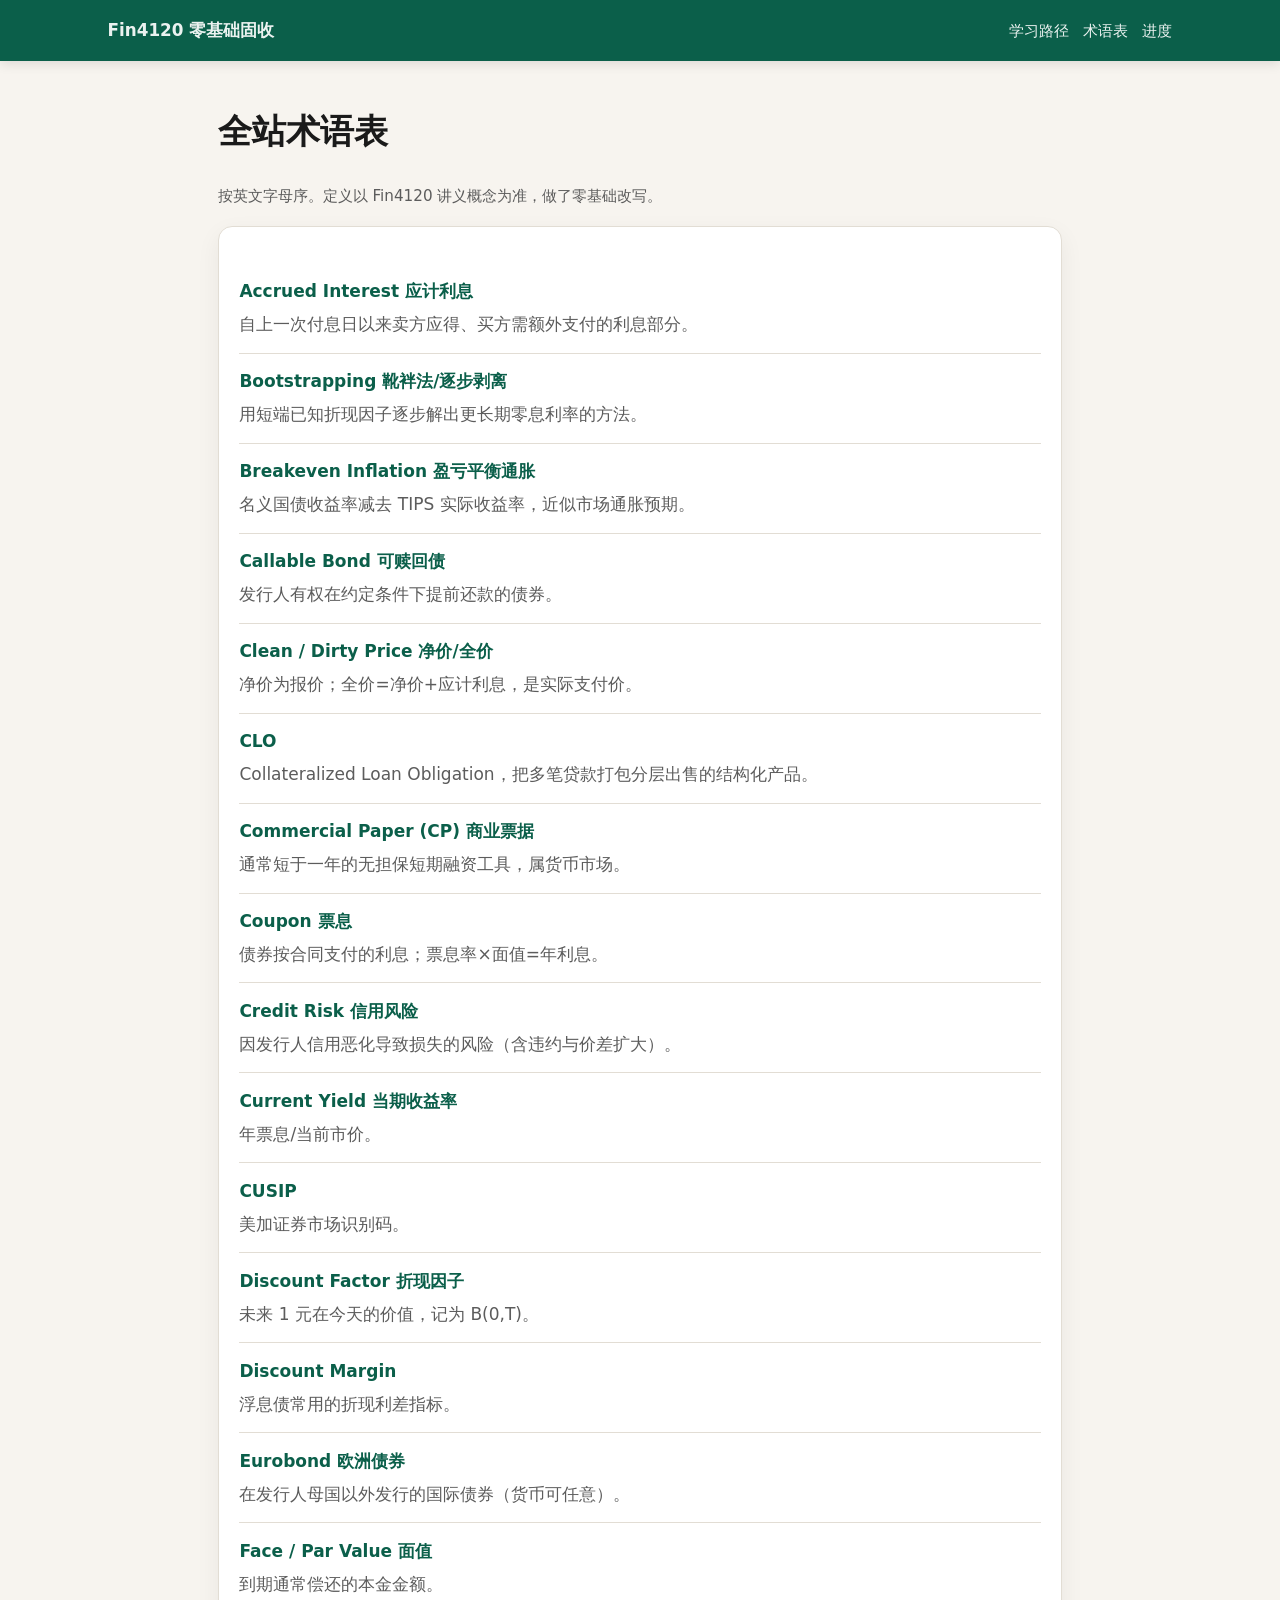
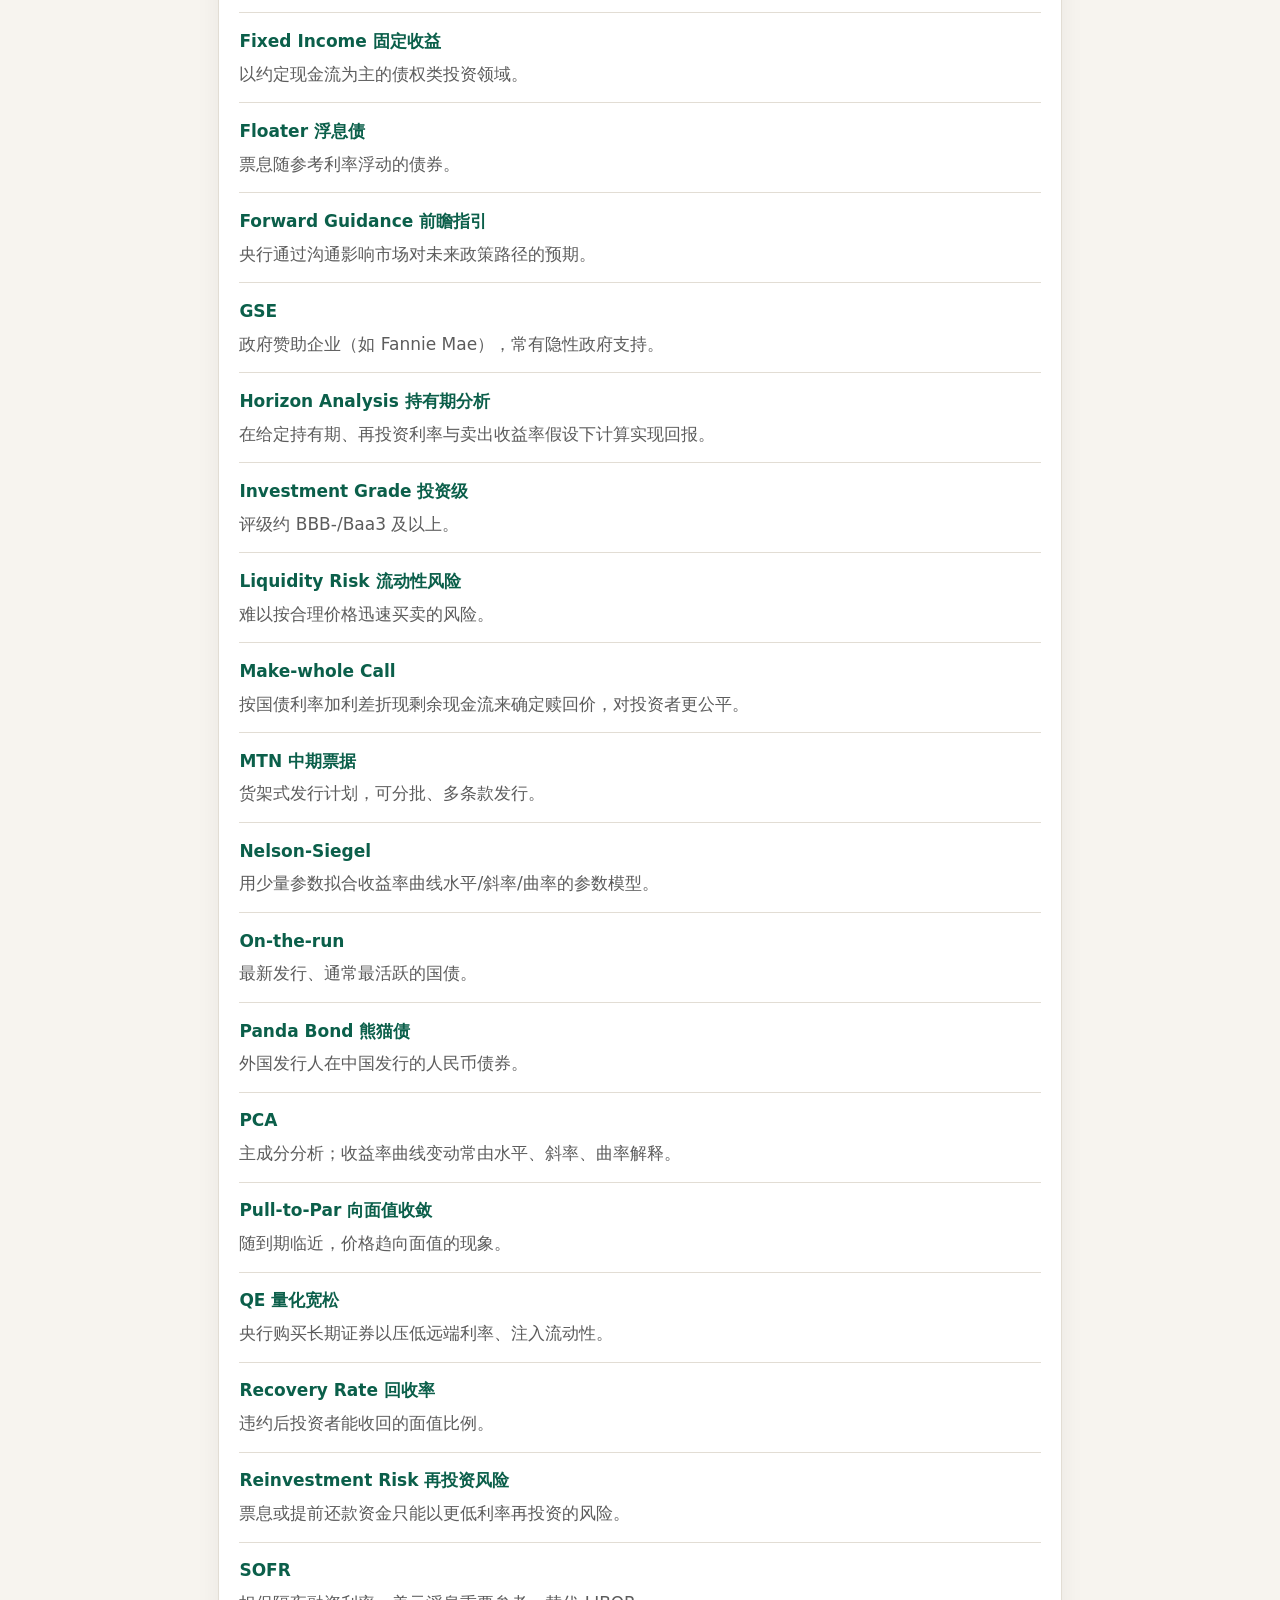
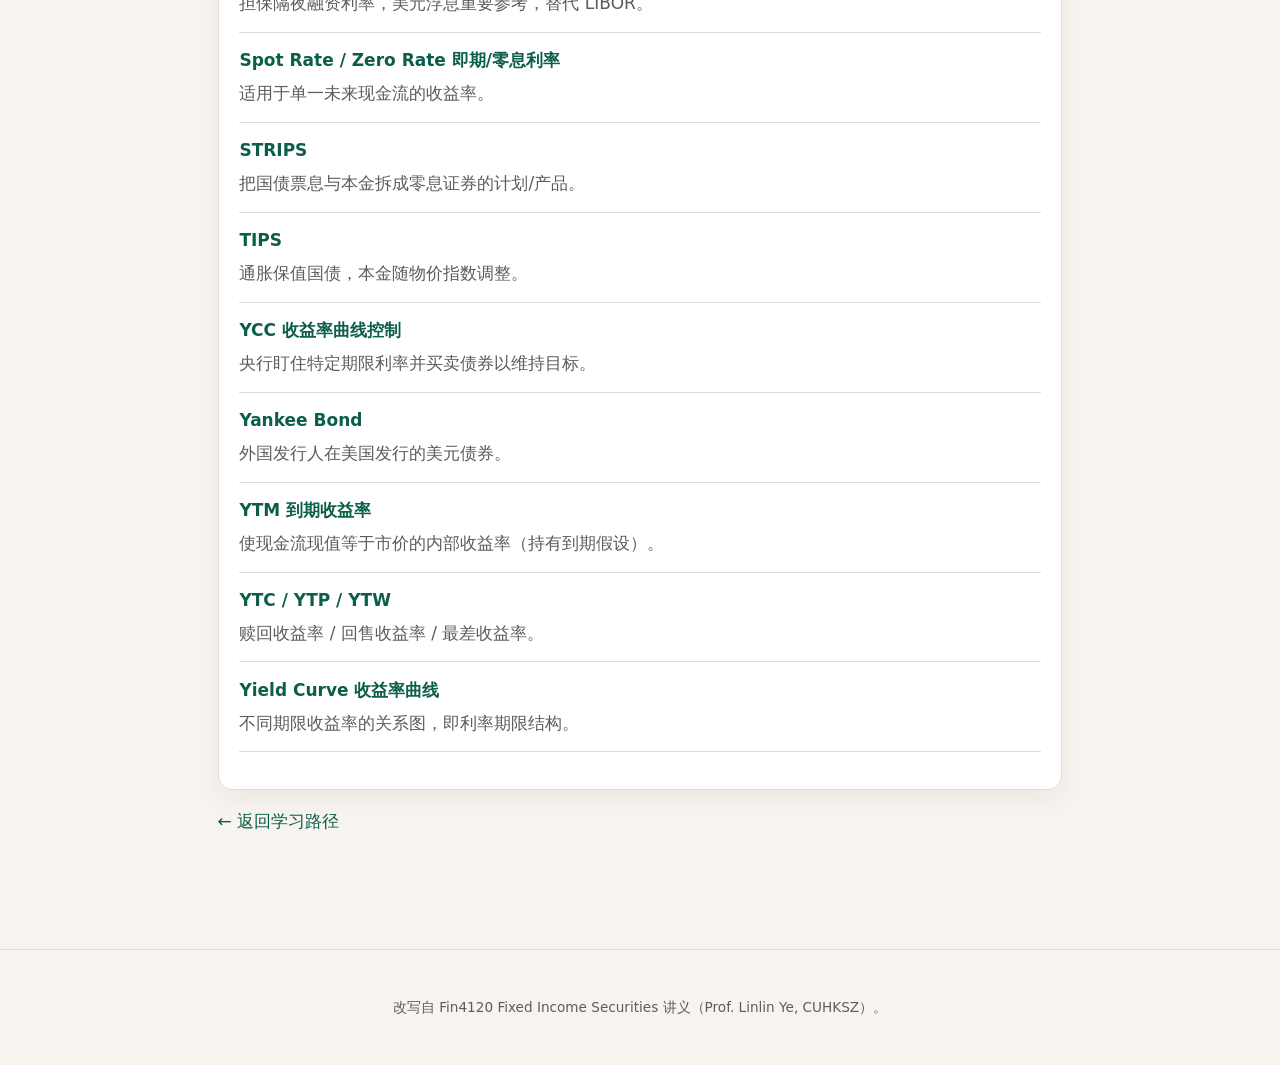
==== glossary.html @ bc619f91 "Add Fin4120 beginner fixed-income learning site" ====
<!DOCTYPE html>
<html lang="zh-CN">
<head>
<meta charset="utf-8">
<meta name="viewport" content="width=device-width, initial-scale=1">
<title>术语表 · Fin4120 零基础学习站</title>
<link rel="stylesheet" href="assets/style.css">
</head>
<body>
<header class="site">
  <div class="inner">
    <a class="brand" href="index.html">Fin4120 零基础固收</a>
    <nav>
      <a href="index.html">学习路径</a>
      <a href="glossary.html">术语表</a>
      <a href="index.html#progress">进度</a>
    </nav>
  </div>
</header>
<div class="wrap">
  <h1>全站术语表</h1>
  <p class="muted">按英文字母序。定义以 Fin4120 讲义概念为准，做了零基础改写。</p>
  <div class="card">
    <dl>
    <div class="glossary-item"><dt>Accrued Interest 应计利息</dt><dd>自上一次付息日以来卖方应得、买方需额外支付的利息部分。</dd></div>
<div class="glossary-item"><dt>Bootstrapping 靴袢法/逐步剥离</dt><dd>用短端已知折现因子逐步解出更长期零息利率的方法。</dd></div>
<div class="glossary-item"><dt>Breakeven Inflation 盈亏平衡通胀</dt><dd>名义国债收益率减去 TIPS 实际收益率，近似市场通胀预期。</dd></div>
<div class="glossary-item"><dt>Callable Bond 可赎回债</dt><dd>发行人有权在约定条件下提前还款的债券。</dd></div>
<div class="glossary-item"><dt>Clean / Dirty Price 净价/全价</dt><dd>净价为报价；全价=净价+应计利息，是实际支付价。</dd></div>
<div class="glossary-item"><dt>CLO</dt><dd>Collateralized Loan Obligation，把多笔贷款打包分层出售的结构化产品。</dd></div>
<div class="glossary-item"><dt>Commercial Paper (CP) 商业票据</dt><dd>通常短于一年的无担保短期融资工具，属货币市场。</dd></div>
<div class="glossary-item"><dt>Coupon 票息</dt><dd>债券按合同支付的利息；票息率×面值=年利息。</dd></div>
<div class="glossary-item"><dt>Credit Risk 信用风险</dt><dd>因发行人信用恶化导致损失的风险（含违约与价差扩大）。</dd></div>
<div class="glossary-item"><dt>Current Yield 当期收益率</dt><dd>年票息/当前市价。</dd></div>
<div class="glossary-item"><dt>CUSIP</dt><dd>美加证券市场识别码。</dd></div>
<div class="glossary-item"><dt>Discount Factor 折现因子</dt><dd>未来 1 元在今天的价值，记为 B(0,T)。</dd></div>
<div class="glossary-item"><dt>Discount Margin</dt><dd>浮息债常用的折现利差指标。</dd></div>
<div class="glossary-item"><dt>Eurobond 欧洲债券</dt><dd>在发行人母国以外发行的国际债券（货币可任意）。</dd></div>
<div class="glossary-item"><dt>Face / Par Value 面值</dt><dd>到期通常偿还的本金金额。</dd></div>
<div class="glossary-item"><dt>Fixed Income 固定收益</dt><dd>以约定现金流为主的债权类投资领域。</dd></div>
<div class="glossary-item"><dt>Floater 浮息债</dt><dd>票息随参考利率浮动的债券。</dd></div>
<div class="glossary-item"><dt>Forward Guidance 前瞻指引</dt><dd>央行通过沟通影响市场对未来政策路径的预期。</dd></div>
<div class="glossary-item"><dt>GSE</dt><dd>政府赞助企业（如 Fannie Mae），常有隐性政府支持。</dd></div>
<div class="glossary-item"><dt>Horizon Analysis 持有期分析</dt><dd>在给定持有期、再投资利率与卖出收益率假设下计算实现回报。</dd></div>
<div class="glossary-item"><dt>Investment Grade 投资级</dt><dd>评级约 BBB-/Baa3 及以上。</dd></div>
<div class="glossary-item"><dt>Liquidity Risk 流动性风险</dt><dd>难以按合理价格迅速买卖的风险。</dd></div>
<div class="glossary-item"><dt>Make-whole Call</dt><dd>按国债利率加利差折现剩余现金流来确定赎回价，对投资者更公平。</dd></div>
<div class="glossary-item"><dt>MTN 中期票据</dt><dd>货架式发行计划，可分批、多条款发行。</dd></div>
<div class="glossary-item"><dt>Nelson-Siegel</dt><dd>用少量参数拟合收益率曲线水平/斜率/曲率的参数模型。</dd></div>
<div class="glossary-item"><dt>On-the-run</dt><dd>最新发行、通常最活跃的国债。</dd></div>
<div class="glossary-item"><dt>Panda Bond 熊猫债</dt><dd>外国发行人在中国发行的人民币债券。</dd></div>
<div class="glossary-item"><dt>PCA</dt><dd>主成分分析；收益率曲线变动常由水平、斜率、曲率解释。</dd></div>
<div class="glossary-item"><dt>Pull-to-Par 向面值收敛</dt><dd>随到期临近，价格趋向面值的现象。</dd></div>
<div class="glossary-item"><dt>QE 量化宽松</dt><dd>央行购买长期证券以压低远端利率、注入流动性。</dd></div>
<div class="glossary-item"><dt>Recovery Rate 回收率</dt><dd>违约后投资者能收回的面值比例。</dd></div>
<div class="glossary-item"><dt>Reinvestment Risk 再投资风险</dt><dd>票息或提前还款资金只能以更低利率再投资的风险。</dd></div>
<div class="glossary-item"><dt>SOFR</dt><dd>担保隔夜融资利率，美元浮息重要参考，替代 LIBOR。</dd></div>
<div class="glossary-item"><dt>Spot Rate / Zero Rate 即期/零息利率</dt><dd>适用于单一未来现金流的收益率。</dd></div>
<div class="glossary-item"><dt>STRIPS</dt><dd>把国债票息与本金拆成零息证券的计划/产品。</dd></div>
<div class="glossary-item"><dt>TIPS</dt><dd>通胀保值国债，本金随物价指数调整。</dd></div>
<div class="glossary-item"><dt>YCC 收益率曲线控制</dt><dd>央行盯住特定期限利率并买卖债券以维持目标。</dd></div>
<div class="glossary-item"><dt>Yankee Bond</dt><dd>外国发行人在美国发行的美元债券。</dd></div>
<div class="glossary-item"><dt>YTM 到期收益率</dt><dd>使现金流现值等于市价的内部收益率（持有到期假设）。</dd></div>
<div class="glossary-item"><dt>YTC / YTP / YTW</dt><dd>赎回收益率 / 回售收益率 / 最差收益率。</dd></div>
<div class="glossary-item"><dt>Yield Curve 收益率曲线</dt><dd>不同期限收益率的关系图，即利率期限结构。</dd></div>
    </dl>
  </div>
  <p><a href="index.html">← 返回学习路径</a></p>
</div>
<footer class="site">
  <p>改写自 Fin4120 Fixed Income Securities 讲义（Prof. Linlin Ye, CUHKSZ）。</p>
</footer>
<script src="assets/app.js"></script>
</body>
</html>
---- assets/style.css ----
:root {
  --bg: #f7f4ef;
  --card: #ffffff;
  --ink: #1a1a1a;
  --muted: #5c5c5c;
  --accent: #0b5f4a;
  --accent-soft: #d8efe6;
  --warn: #8a4b00;
  --warn-bg: #fff3e0;
  --tip: #1a3a6b;
  --tip-bg: #e8f0ff;
  --border: #e2ddd4;
  --radius: 14px;
  --shadow: 0 8px 24px rgba(26,26,26,.06);
  --max: 880px;
  --font: system-ui, -apple-system, "Segoe UI", "PingFang SC", "Hiragino Sans GB", "Microsoft YaHei", sans-serif;
  --mono: ui-monospace, "SF Mono", Menlo, Consolas, monospace;
}
* { box-sizing: border-box; }
html { scroll-behavior: smooth; }
body {
  margin: 0;
  font-family: var(--font);
  color: var(--ink);
  background: var(--bg);
  line-height: 1.7;
  font-size: 17px;
}
a { color: var(--accent); text-decoration: none; }
a:hover { text-decoration: underline; }
.wrap { max-width: var(--max); margin: 0 auto; padding: 1.25rem 1.1rem 4rem; }
header.site {
  background: var(--accent);
  color: #fff;
  padding: 1rem 0;
  position: sticky; top: 0; z-index: 20;
  box-shadow: 0 2px 12px rgba(0,0,0,.12);
}
header.site .inner {
  max-width: 1100px; margin: 0 auto; padding: 0 1.1rem;
  display: flex; align-items: center; gap: 1rem; flex-wrap: wrap;
}
header.site a { color: #fff; opacity: .92; }
header.site a:hover { opacity: 1; }
header.site .brand { font-weight: 700; font-size: 1.05rem; margin-right: auto; }
header.site nav { display: flex; gap: .9rem; flex-wrap: wrap; font-size: .92rem; }
.hero {
  background: linear-gradient(145deg, #0b5f4a 0%, #147a5e 55%, #1a8a6c 100%);
  color: #fff; border-radius: var(--radius); padding: 2rem 1.6rem; margin: 1.4rem 0 1.8rem;
  box-shadow: var(--shadow);
}
.hero h1 { margin: 0 0 .5rem; font-size: clamp(1.5rem, 4vw, 2.1rem); line-height: 1.25; }
.hero p { margin: .4rem 0; opacity: .95; max-width: 42rem; }
.badge {
  display: inline-block; background: rgba(255,255,255,.18);
  padding: .2rem .65rem; border-radius: 999px; font-size: .8rem; margin-bottom: .8rem;
}
.card {
  background: var(--card); border: 1px solid var(--border);
  border-radius: var(--radius); padding: 1.25rem 1.3rem; margin: 1rem 0;
  box-shadow: var(--shadow);
}
.card h2, .card h3 { margin-top: 0; }
h2 { font-size: 1.35rem; color: var(--accent); }
h3 { font-size: 1.12rem; }
.muted { color: var(--muted); font-size: .95rem; }
.grid {
  display: grid; gap: .9rem;
  grid-template-columns: repeat(auto-fill, minmax(240px, 1fr));
}
.mod-card {
  display: block; background: var(--card); border: 1px solid var(--border);
  border-radius: var(--radius); padding: 1.1rem 1.15rem; color: inherit;
  transition: transform .15s, box-shadow .15s; box-shadow: var(--shadow);
}
.mod-card:hover { transform: translateY(-2px); box-shadow: 0 12px 28px rgba(26,26,26,.1); text-decoration: none; }
.mod-card .num {
  font-size: .78rem; font-weight: 700; letter-spacing: .04em;
  color: var(--accent); text-transform: uppercase;
}
.mod-card h3 { margin: .35rem 0 .4rem; font-size: 1.05rem; }
.mod-card p { margin: 0; color: var(--muted); font-size: .9rem; }
.mod-card.done { border-color: var(--accent); background: #f3fbf7; }
.callout {
  border-radius: 12px; padding: 1rem 1.1rem; margin: 1.1rem 0;
  border-left: 4px solid;
}
.callout.analogy { background: var(--tip-bg); border-color: var(--tip); }
.callout.warn { background: var(--warn-bg); border-color: var(--warn); }
.callout.tip { background: var(--accent-soft); border-color: var(--accent); }
.callout .label { font-weight: 700; font-size: .85rem; margin-bottom: .35rem; letter-spacing: .02em; }
.example {
  background: #faf8f4; border: 1px dashed #cfc7b8; border-radius: 12px;
  padding: 1rem 1.1rem; margin: 1rem 0; font-size: .96rem;
}
.example .tag {
  display: inline-block; background: #efe8da; color: #5a4a2e;
  font-size: .75rem; font-weight: 700; padding: .15rem .5rem; border-radius: 6px; margin-bottom: .5rem;
}
.formula {
  font-family: var(--mono); background: #1e2a28; color: #e8f5f0;
  padding: .85rem 1rem; border-radius: 10px; overflow-x: auto; font-size: .9rem;
  margin: .8rem 0;
}
.quiz { margin: 1.2rem 0; }
.q {
  background: var(--card); border: 1px solid var(--border); border-radius: 12px;
  padding: .95rem 1.05rem; margin: .7rem 0;
}
.q .qtext { font-weight: 600; margin-bottom: .55rem; }
.q button {
  background: var(--accent); color: #fff; border: 0; border-radius: 8px;
  padding: .4rem .85rem; cursor: pointer; font-size: .88rem;
}
.q button:hover { filter: brightness(1.08); }
.q .ans {
  display: none; margin-top: .7rem; padding: .7rem .85rem;
  background: var(--accent-soft); border-radius: 8px; font-size: .94rem;
}
.q.open .ans { display: block; }
.progress-bar-wrap {
  background: #e8e4dc; border-radius: 999px; height: 10px; overflow: hidden; margin: .6rem 0 1rem;
}
.progress-bar { height: 100%; background: var(--accent); width: 0%; transition: width .3s; }
.checklist label {
  display: flex; align-items: flex-start; gap: .55rem;
  padding: .45rem 0; cursor: pointer;
}
.checklist input { margin-top: .35rem; width: 1.05rem; height: 1.05rem; accent-color: var(--accent); }
.nav-mod {
  display: flex; justify-content: space-between; gap: 1rem; flex-wrap: wrap;
  margin-top: 2rem; padding-top: 1.2rem; border-top: 1px solid var(--border);
}
.nav-mod a {
  background: var(--card); border: 1px solid var(--border); border-radius: 10px;
  padding: .7rem 1rem; color: var(--ink); max-width: 46%;
}
.nav-mod a:hover { border-color: var(--accent); text-decoration: none; }
.nav-mod .dir { font-size: .75rem; color: var(--muted); display: block; }
.term {
  border-bottom: 1.5px dotted var(--accent); cursor: help;
}
.glossary-item {
  border-bottom: 1px solid var(--border); padding: .85rem 0;
}
.glossary-item dt { font-weight: 700; color: var(--accent); }
.glossary-item dd { margin: .25rem 0 0; color: var(--muted); }
.toc { columns: 2; gap: 1.5rem; }
@media (max-width: 640px) {
  .toc { columns: 1; }
  .nav-mod a { max-width: 100%; }
  body { font-size: 16px; }
}
footer.site {
  text-align: center; color: var(--muted); font-size: .85rem;
  padding: 2rem 1rem; border-top: 1px solid var(--border); margin-top: 2rem;
}
.road {
  display: flex; flex-direction: column; gap: .35rem; margin: 1rem 0;
}
.road .step {
  display: flex; gap: .75rem; align-items: flex-start;
  padding: .55rem .7rem; border-radius: 10px; background: #fff;
  border: 1px solid var(--border);
}
.road .step .n {
  flex: 0 0 1.8rem; height: 1.8rem; border-radius: 50%;
  background: var(--accent); color: #fff; display: grid; place-items: center;
  font-size: .8rem; font-weight: 700;
}
ul.clean { padding-left: 1.15rem; }
ul.clean li { margin: .35rem 0; }
table.simple {
  width: 100%; border-collapse: collapse; font-size: .92rem; margin: .8rem 0;
}
table.simple th, table.simple td {
  border: 1px solid var(--border); padding: .5rem .65rem; text-align: left; vertical-align: top;
}
table.simple th { background: #f0ebe3; }
.done-mark { color: var(--accent); font-weight: 700; }
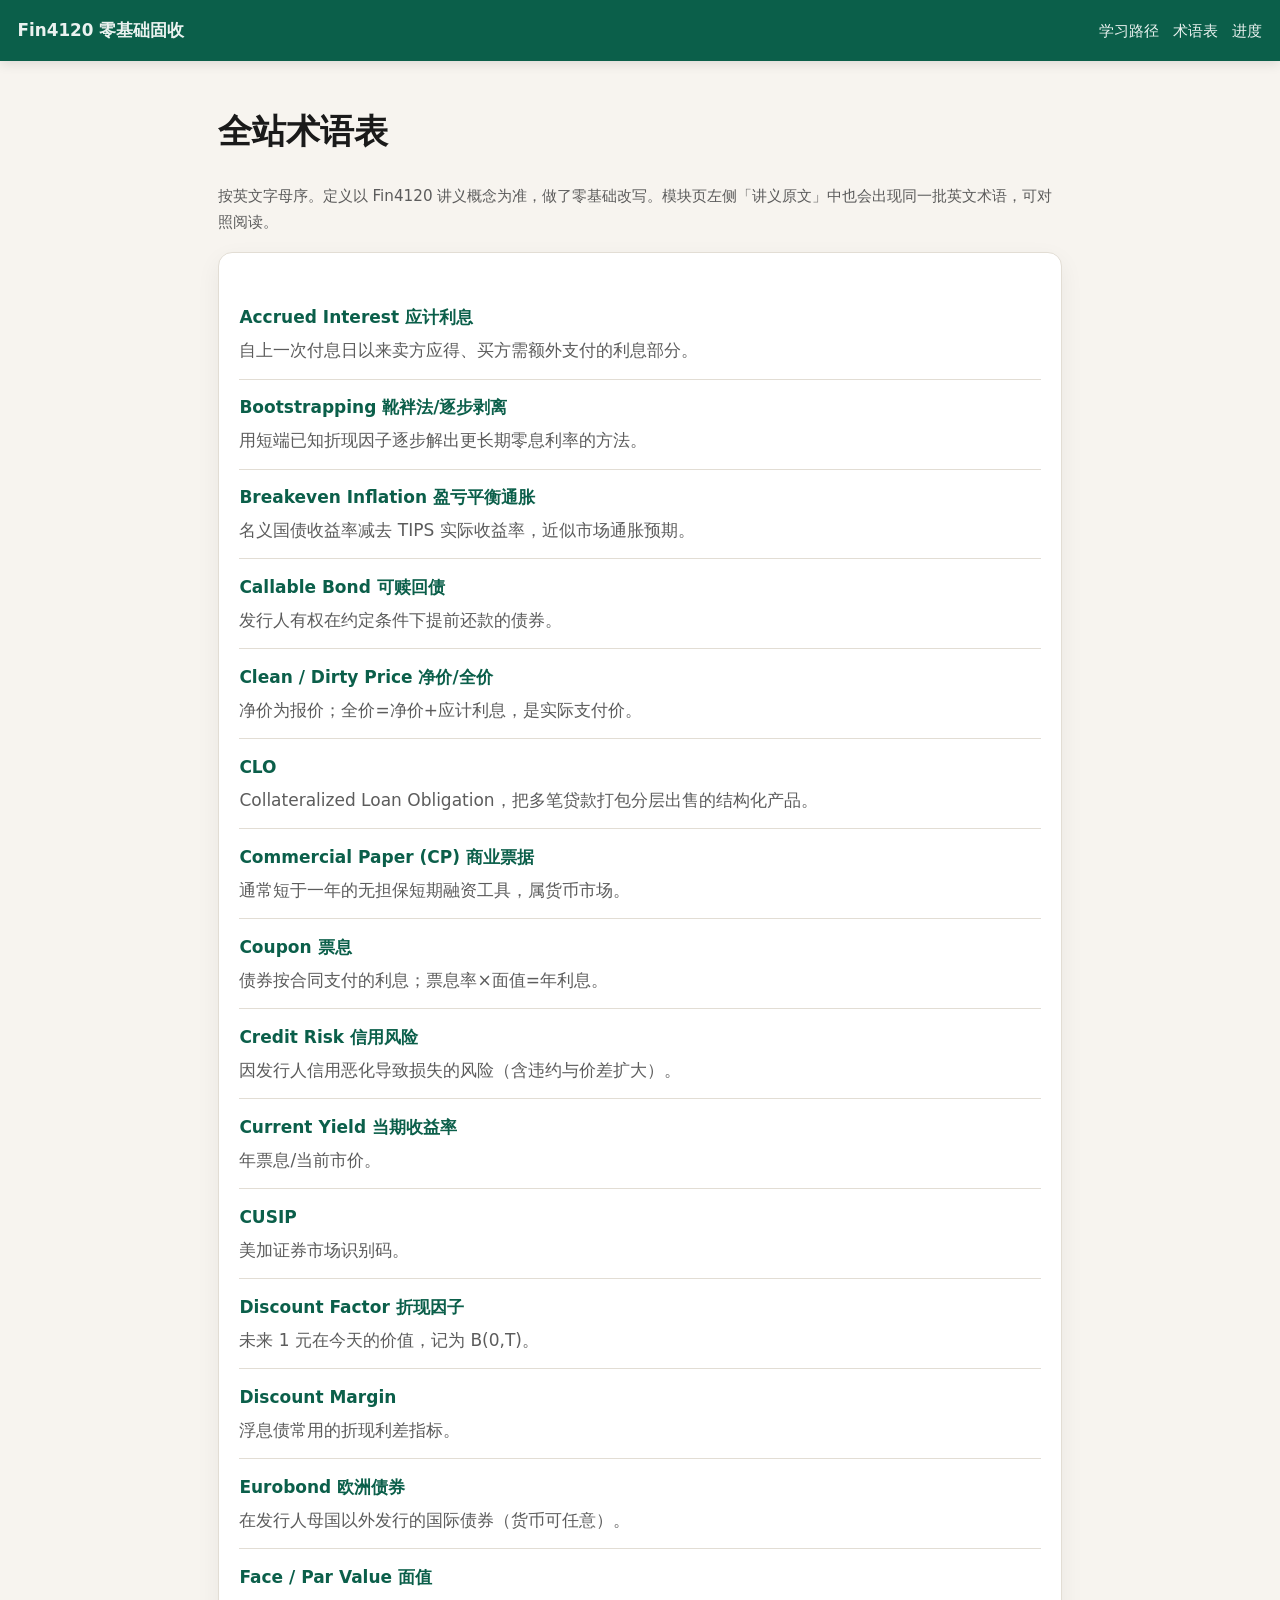
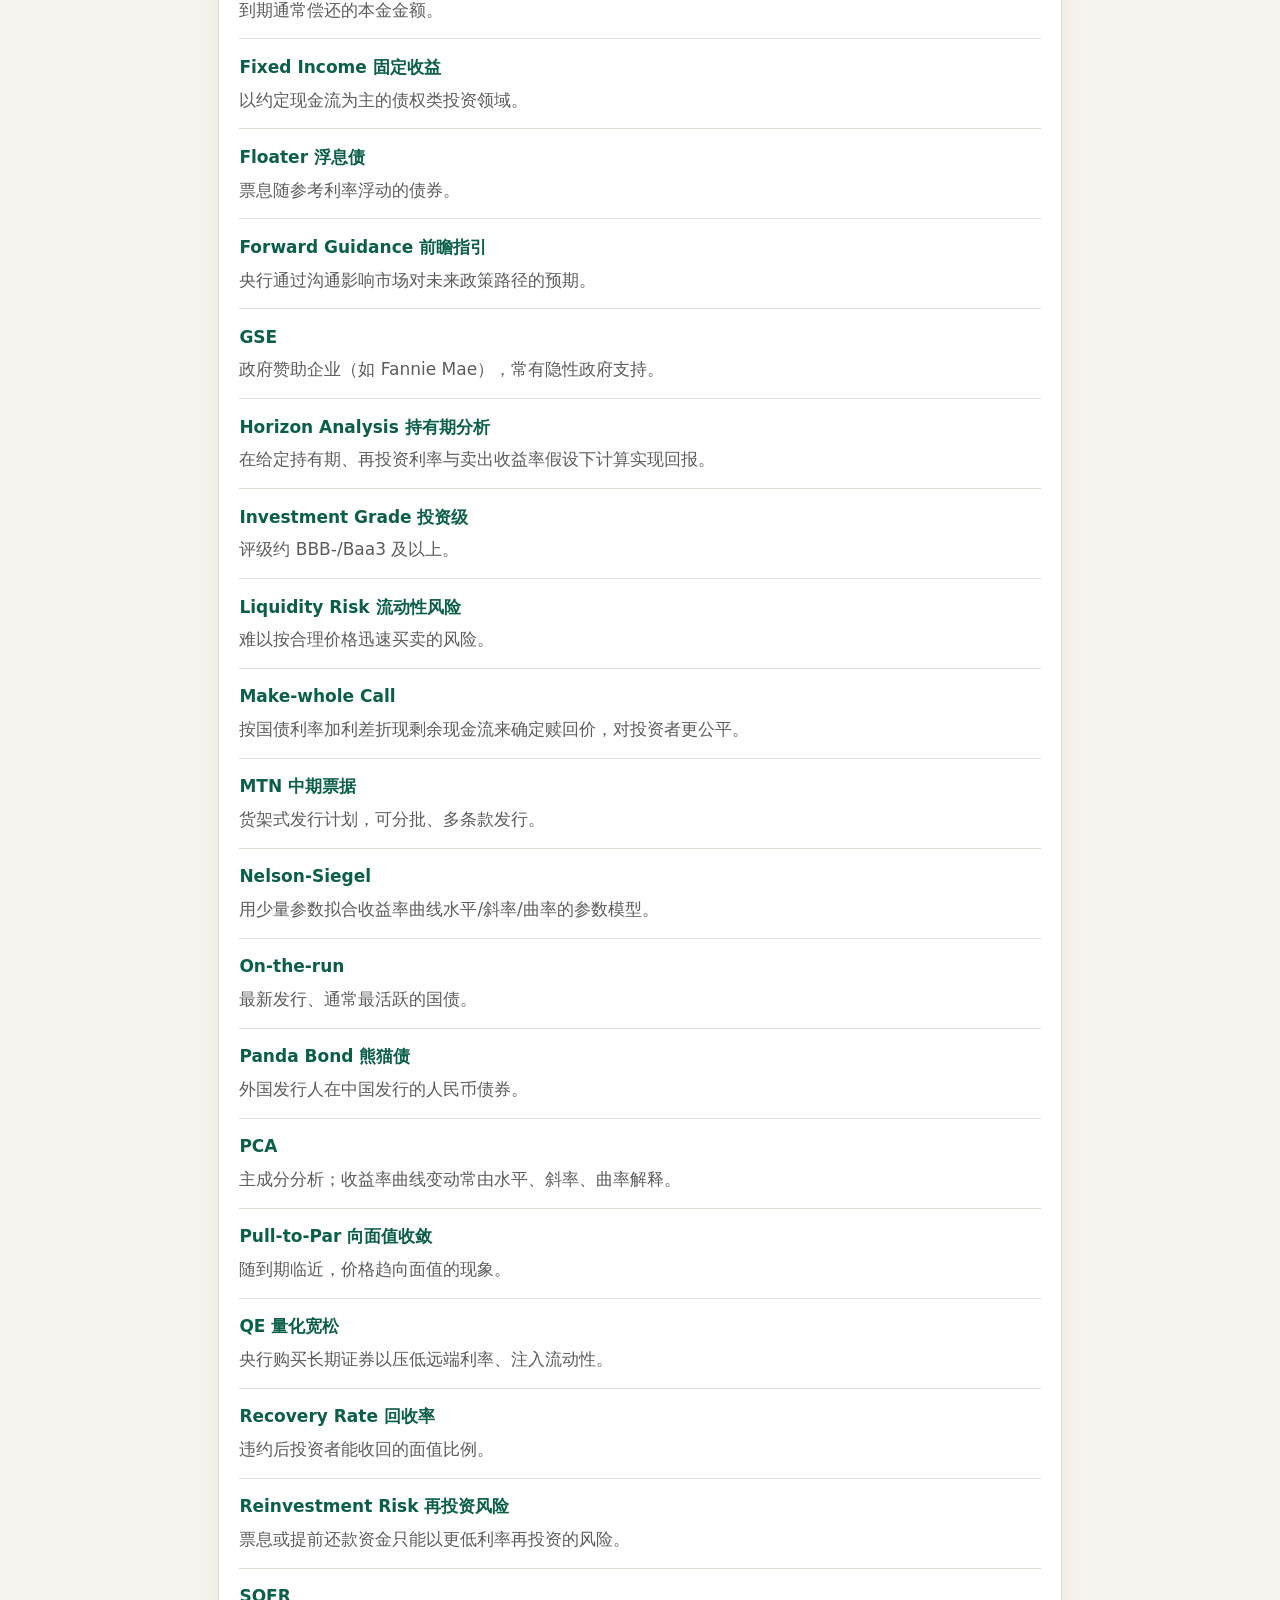
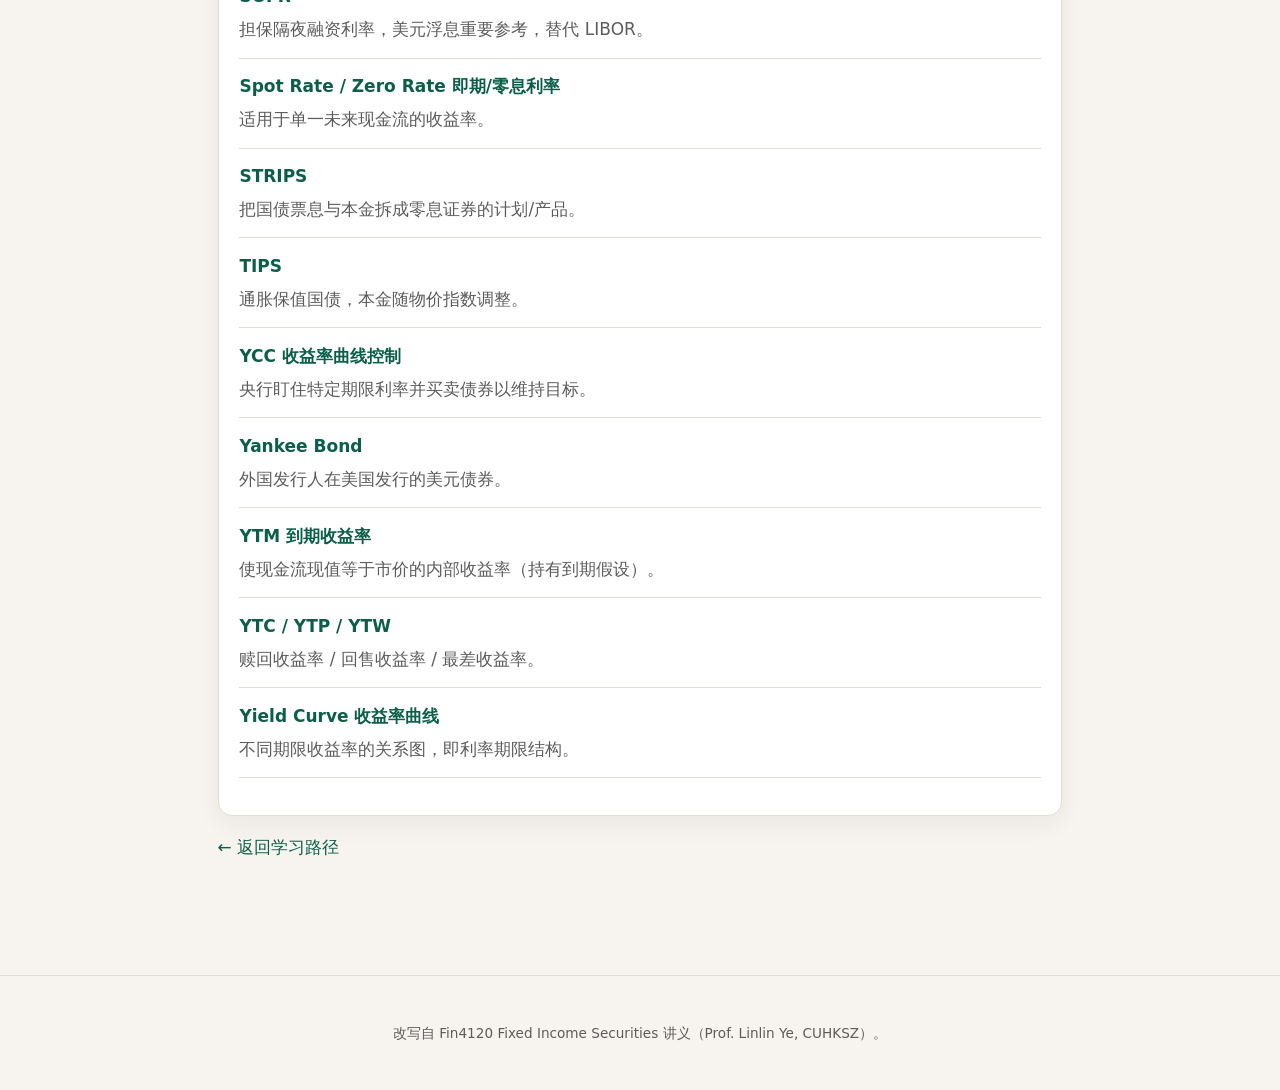
==== commit 6120967f: "Rebuild site as dual-pane lecture + 解析对照 Show Fin4120 slide text on the left and beginner Chinese ex" ====
--- a/glossary.html
+++ b/glossary.html
@@ -19,7 +19,7 @@
 </header>
 <div class="wrap">
   <h1>全站术语表</h1>
-  <p class="muted">按英文字母序。定义以 Fin4120 讲义概念为准，做了零基础改写。</p>
+  <p class="muted">按英文字母序。定义以 Fin4120 讲义概念为准，做了零基础改写。模块页左侧「讲义原文」中也会出现同一批英文术语，可对照阅读。</p>
   <div class="card">
     <dl>
     <div class="glossary-item"><dt>Accrued Interest 应计利息</dt><dd>自上一次付息日以来卖方应得、买方需额外支付的利息部分。</dd></div>
--- a/assets/style.css
+++ b/assets/style.css
@@ -9,10 +9,15 @@
   --warn-bg: #fff3e0;
   --tip: #1a3a6b;
   --tip-bg: #e8f0ff;
+  --lecture-bg: #fbfaf7;
+  --lecture-border: #d9d2c4;
+  --explain-bg: #f3faf7;
+  --explain-border: #b7d9cc;
   --border: #e2ddd4;
   --radius: 14px;
   --shadow: 0 8px 24px rgba(26,26,26,.06);
   --max: 880px;
+  --wide: 1280px;
   --font: system-ui, -apple-system, "Segoe UI", "PingFang SC", "Hiragino Sans GB", "Microsoft YaHei", sans-serif;
   --mono: ui-monospace, "SF Mono", Menlo, Consolas, monospace;
 }
@@ -29,6 +34,7 @@
 a { color: var(--accent); text-decoration: none; }
 a:hover { text-decoration: underline; }
 .wrap { max-width: var(--max); margin: 0 auto; padding: 1.25rem 1.1rem 4rem; }
+.wrap.wide { max-width: var(--wide); }
 header.site {
   background: var(--accent);
   color: #fff;
@@ -37,7 +43,7 @@
   box-shadow: 0 2px 12px rgba(0,0,0,.12);
 }
 header.site .inner {
-  max-width: 1100px; margin: 0 auto; padding: 0 1.1rem;
+  max-width: var(--wide); margin: 0 auto; padding: 0 1.1rem;
   display: flex; align-items: center; gap: 1rem; flex-wrap: wrap;
 }
 header.site a { color: #fff; opacity: .92; }
@@ -50,7 +56,7 @@
   box-shadow: var(--shadow);
 }
 .hero h1 { margin: 0 0 .5rem; font-size: clamp(1.5rem, 4vw, 2.1rem); line-height: 1.25; }
-.hero p { margin: .4rem 0; opacity: .95; max-width: 42rem; }
+.hero p { margin: .4rem 0; opacity: .95; max-width: 48rem; }
 .badge {
   display: inline-block; background: rgba(255,255,255,.18);
   padding: .2rem .65rem; border-radius: 999px; font-size: .8rem; margin-bottom: .8rem;
@@ -61,9 +67,15 @@
   box-shadow: var(--shadow);
 }
 .card h2, .card h3 { margin-top: 0; }
+h1.mod-title { font-size: clamp(1.35rem, 3vw, 1.85rem); margin: .2rem 0 0.6rem; color: var(--ink); }
 h2 { font-size: 1.35rem; color: var(--accent); }
 h3 { font-size: 1.12rem; }
 .muted { color: var(--muted); font-size: .95rem; }
+.source-note {
+  font-size: .88rem; color: var(--muted); background: #fff;
+  border: 1px dashed var(--border); border-radius: 10px;
+  padding: .7rem .9rem; margin: .6rem 0 1.2rem;
+}
 .grid {
   display: grid; gap: .9rem;
   grid-template-columns: repeat(auto-fill, minmax(240px, 1fr));
@@ -137,20 +149,13 @@
 }
 .nav-mod a:hover { border-color: var(--accent); text-decoration: none; }
 .nav-mod .dir { font-size: .75rem; color: var(--muted); display: block; }
-.term {
-  border-bottom: 1.5px dotted var(--accent); cursor: help;
-}
+.term { border-bottom: 1.5px dotted var(--accent); cursor: help; }
 .glossary-item {
   border-bottom: 1px solid var(--border); padding: .85rem 0;
 }
 .glossary-item dt { font-weight: 700; color: var(--accent); }
 .glossary-item dd { margin: .25rem 0 0; color: var(--muted); }
 .toc { columns: 2; gap: 1.5rem; }
-@media (max-width: 640px) {
-  .toc { columns: 1; }
-  .nav-mod a { max-width: 100%; }
-  body { font-size: 16px; }
-}
 footer.site {
   text-align: center; color: var(--muted); font-size: .85rem;
   padding: 2rem 1rem; border-top: 1px solid var(--border); margin-top: 2rem;
@@ -178,3 +183,97 @@
 }
 table.simple th { background: #f0ebe3; }
 .done-mark { color: var(--accent); font-weight: 700; }
+
+/* Dual pane */
+.dual-legend {
+  display: flex; gap: .8rem; flex-wrap: wrap; margin: .4rem 0 1rem; font-size: .88rem;
+}
+.dual-legend span {
+  display: inline-flex; align-items: center; gap: .4rem;
+  padding: .25rem .65rem; border-radius: 999px; border: 1px solid var(--border); background: #fff;
+}
+.dual-legend .dot { width: .65rem; height: .65rem; border-radius: 50%; display: inline-block; }
+.dual-legend .dot.L { background: #c4a574; }
+.dual-legend .dot.R { background: var(--accent); }
+
+.dual-block {
+  display: grid;
+  grid-template-columns: 1fr 1fr;
+  gap: 1rem;
+  margin: 1.1rem 0 1.6rem;
+  align-items: stretch;
+}
+.pane {
+  border-radius: var(--radius);
+  border: 1px solid var(--border);
+  box-shadow: var(--shadow);
+  display: flex; flex-direction: column;
+  min-height: 0;
+  max-height: calc(100vh - 7.5rem);
+  overflow: hidden;
+}
+.pane .pane-label {
+  flex: 0 0 auto;
+  font-size: .78rem; font-weight: 700; letter-spacing: .04em;
+  padding: .55rem .9rem;
+  border-bottom: 1px solid var(--border);
+  text-transform: none;
+}
+.pane .pane-body {
+  flex: 1 1 auto;
+  overflow: auto;
+  padding: 1rem 1.05rem 1.2rem;
+  -webkit-overflow-scrolling: touch;
+}
+.pane.lecture { background: var(--lecture-bg); border-color: var(--lecture-border); }
+.pane.lecture .pane-label { background: #f0e9dc; color: #6a542e; }
+.pane.explain { background: var(--explain-bg); border-color: var(--explain-border); }
+.pane.explain .pane-label { background: var(--accent-soft); color: var(--accent); }
+
+.lecture-title {
+  margin: 0 0 .65rem; font-size: 1.05rem; color: #3d3424; line-height: 1.35;
+}
+.lecture-text {
+  white-space: pre-wrap;
+  word-break: break-word;
+  font-family: var(--font);
+  font-size: .92rem;
+  line-height: 1.65;
+  color: #2a2a2a;
+  margin: 0;
+}
+.explain-body p { margin: 0 0 .7rem; }
+.explain-body p:last-child { margin-bottom: 0; }
+.explain-body .kf {
+  background: #1e2a28; color: #e8f5f0; font-family: var(--mono);
+  padding: .65rem .8rem; border-radius: 8px; font-size: .86rem;
+  overflow-x: auto; margin: .55rem 0 .8rem;
+}
+.explain-body .trap {
+  background: var(--warn-bg); border-left: 3px solid var(--warn);
+  padding: .55rem .75rem; border-radius: 0 8px 8px 0; font-size: .9rem; margin: .6rem 0;
+}
+.section-anchor {
+  scroll-margin-top: 5rem;
+  font-size: .8rem; color: var(--muted); margin: 1.4rem 0 .2rem;
+  font-weight: 600; letter-spacing: .03em;
+}
+.toc-dual {
+  columns: 2; gap: 1.2rem; font-size: .92rem;
+}
+.toc-dual a { display: block; padding: .15rem 0; }
+
+@media (max-width: 900px) {
+  .dual-block {
+    grid-template-columns: 1fr;
+    gap: .55rem;
+  }
+  .pane { max-height: none; overflow: visible; }
+  .pane .pane-body { overflow: visible; }
+  .toc-dual { columns: 1; }
+  .nav-mod a { max-width: 100%; }
+  body { font-size: 16px; }
+}
+@media (max-width: 640px) {
+  .toc { columns: 1; }
+}
